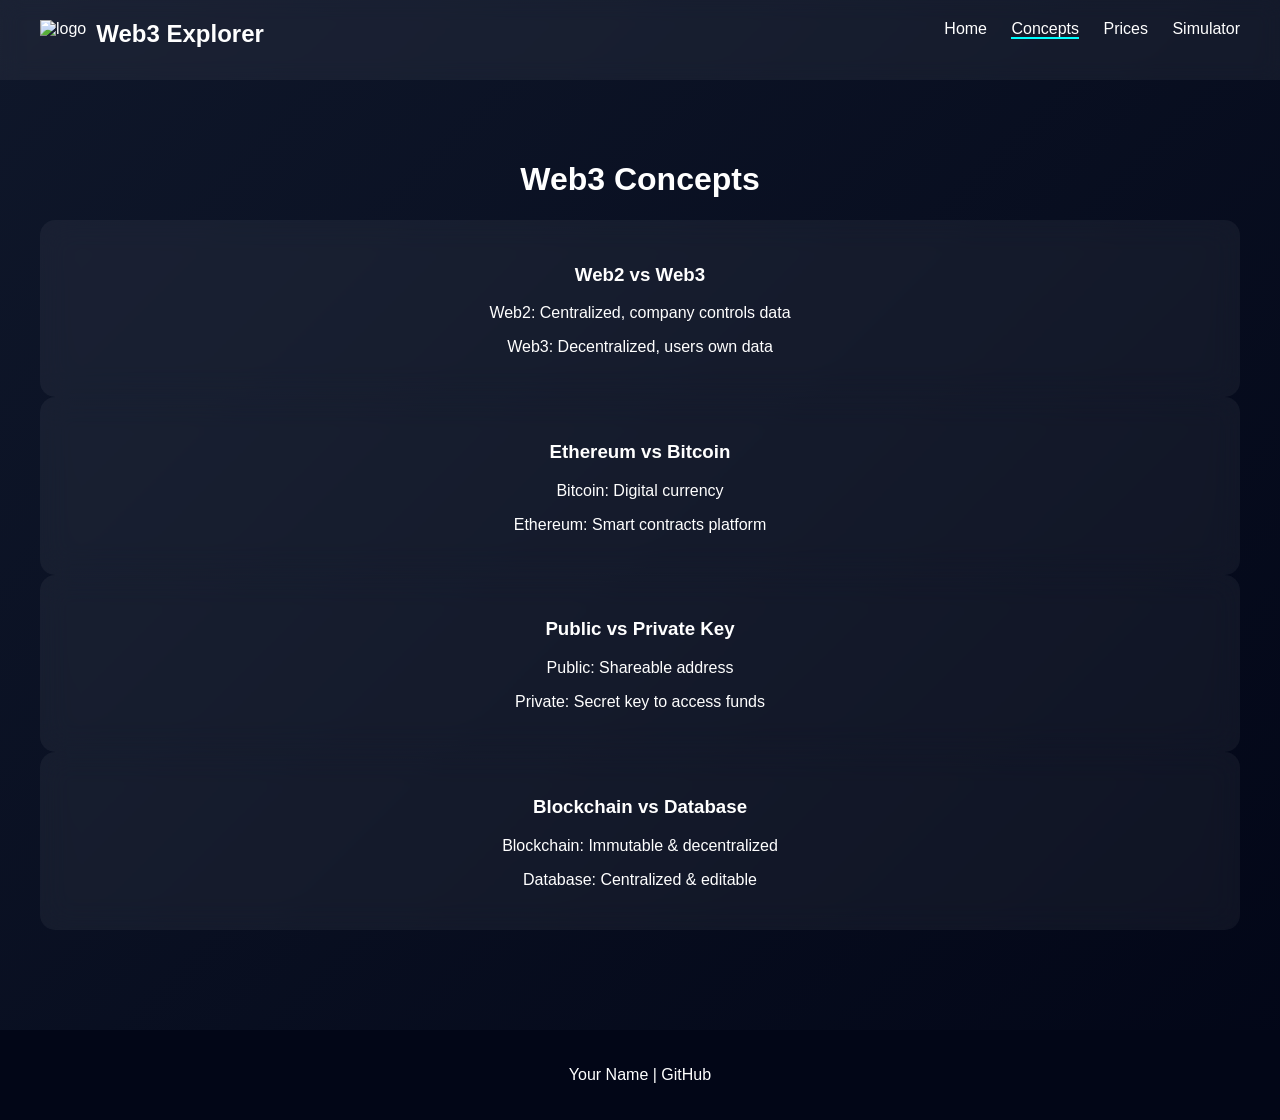
==== concepts.html @ 36f4efc0 "Arbitrum files for the website" ====
<!DOCTYPE html>
<html>
<head>
    <title>Concepts</title>
    <link rel="stylesheet" href="css/style.css">
</head>
<body>

<nav>
    <div class="logo" style="display:flex;">
    <img src="images/logo_color.svg" alt="logo">
    <h2>Web3 Explorer</h2>
    </div>
    
    <div>
        <a href="index.html">Home</a>
        <a href="concepts.html" class="active">Concepts</a>
        <a href="prices.html">Prices</a>
        <a href="simulator.html">Simulator</a>
    </div>
</nav>

<div class="container">

<h1>Web3 Concepts</h1>

<div class="card">
<h3>Web2 vs Web3</h3>
<p>Web2: Centralized, company controls data</p>
<p>Web3: Decentralized, users own data</p>
</div>

<div class="card">
<h3>Ethereum vs Bitcoin</h3>
<p>Bitcoin: Digital currency</p>
<p>Ethereum: Smart contracts platform</p>
</div>

<div class="card">
<h3>Public vs Private Key</h3>
<p>Public: Shareable address</p>
<p>Private: Secret key to access funds</p>
</div>

<div class="card">
<h3>Blockchain vs Database</h3>
<p>Blockchain: Immutable & decentralized</p>
<p>Database: Centralized & editable</p>
</div>

</div>

<footer>
    <p>Your Name | GitHub</p>
</footer>

</body>
</html>
---- css/style.css ----
body {
    margin: 0;
    font-family: 'Segoe UI', sans-serif;
    background: linear-gradient(135deg, #0f172a, #020617);
    color: white;
}

.logo img {
    height: 40px;
    margin-right: 10px;
}
.logo h2 {
    margin: 0;
}

/* NAVBAR */
nav {
    display: flex;
    justify-content: space-between;
    padding: 20px 40px;
    background: rgba(255,255,255,0.05);
    backdrop-filter: blur(10px);
}

nav a {
    color: white;
    margin-left: 20px;
    text-decoration: none;
    font-weight: 500;
}

nav a.active {
    border-bottom: 2px solid cyan;
}

/* CONTAINER */
.container {
    padding: 60px 40px;
    text-align: center;
}

/* GRID */
.grid {
    display: flex;
    gap: 20px;
    margin-top: 30px;
    flex-wrap: wrap;
}

/* CARD */
.card {
    flex: 1;
    min-width: 250px;
    background: rgba(255,255,255,0.05);
    padding: 25px;
    border-radius: 15px;
    backdrop-filter: blur(15px);
    transition: 0.3s;
}

.card:hover {
    transform: translateY(-10px);
}

/* BUTTON */
button {
    padding: 12px 20px;
    border: none;
    background: cyan;
    color: black;
    border-radius: 8px;
    cursor: pointer;
    margin-top: 20px;
}

/* INPUT */
input {
    padding: 10px;
    width: 250px;
    border-radius: 6px;
    border: none;
    margin-top: 20px;
}

/* FOOTER */
footer {
    text-align: center;
    padding: 20px;
    background: #020617;
    margin-top: 40px;
}

footer a {
    color: cyan;
    text-decoration: none;
}
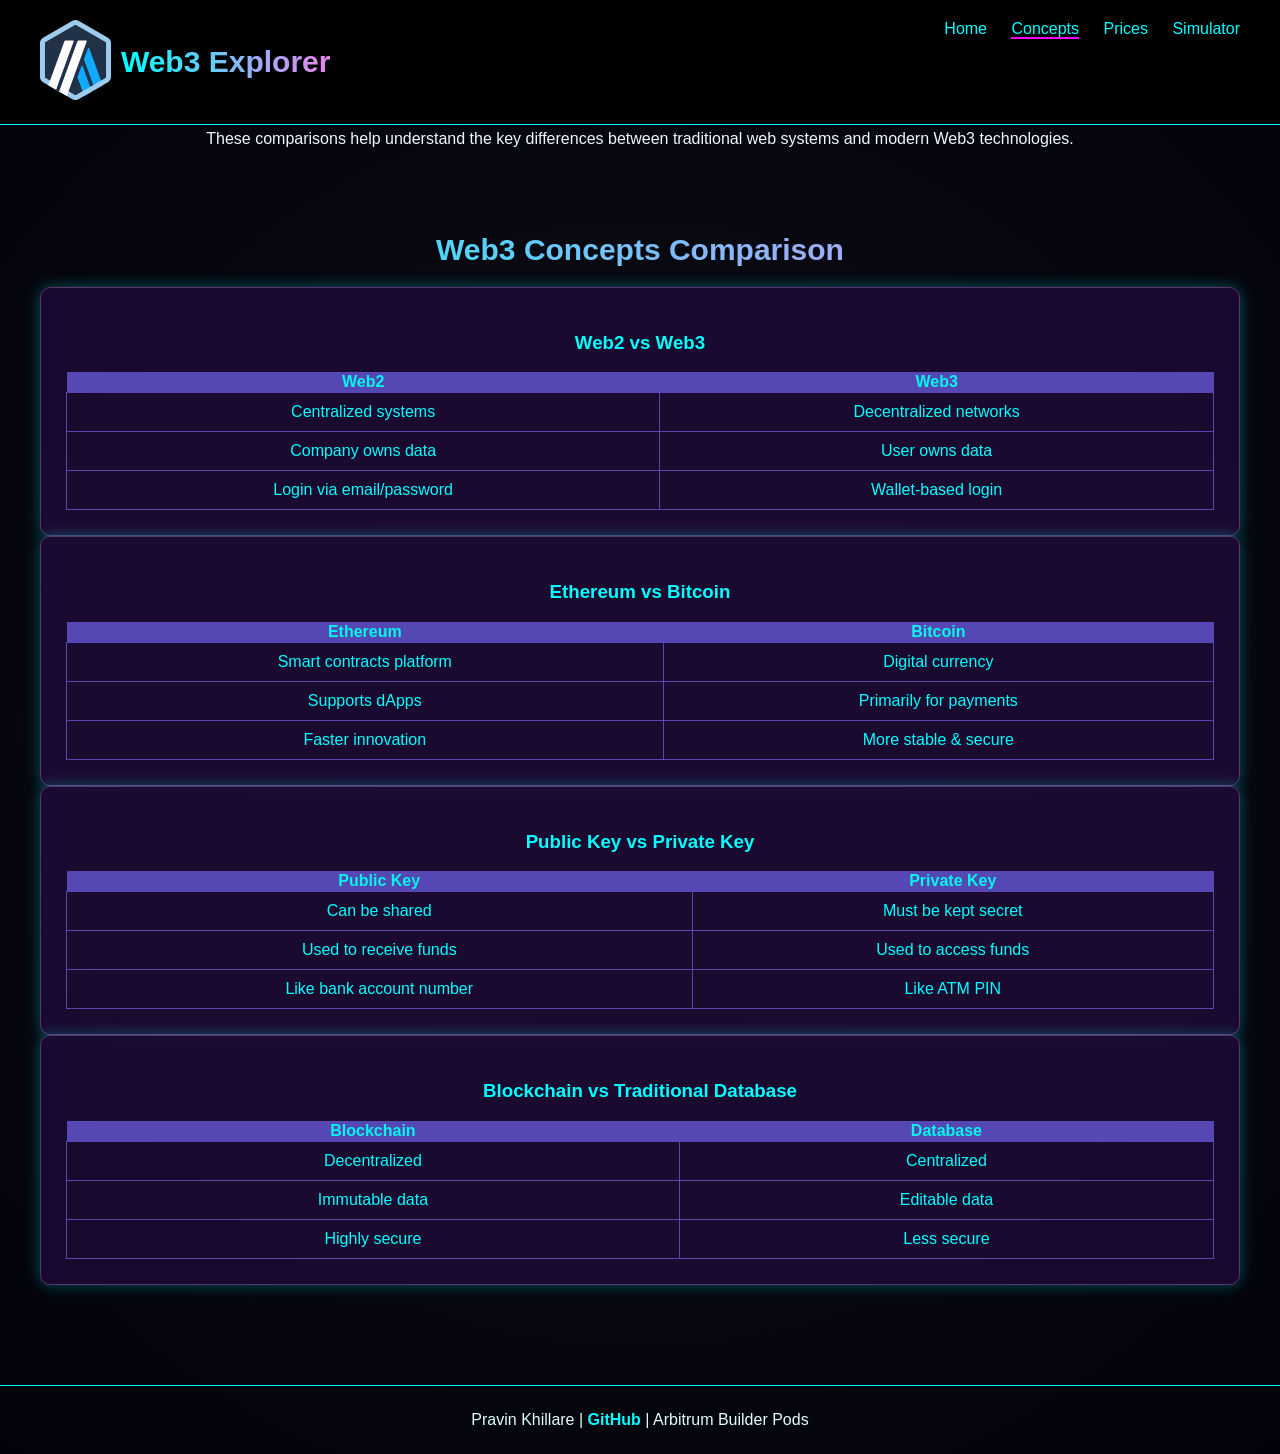
==== commit 27a1de01: "All files are updated." ====
--- a/concepts.html
+++ b/concepts.html
@@ -9,7 +9,7 @@
 <nav>
     <div class="logo" style="display:flex;">
     <img src="images/logo_color.svg" alt="logo">
-    <h2>Web3 Explorer</h2>
+    <h1>Web3 Explorer</h1>
     </div>
     
     <div>
@@ -20,38 +20,113 @@
     </div>
 </nav>
 
+<p style="color:aliceblue;">
+These comparisons help understand the key differences between traditional web systems and modern Web3 technologies.
+</p>
+
 <div class="container">
+    <h1>Web3 Concepts Comparison</h1>
 
-<h1>Web3 Concepts</h1>
+    <!-- Web2 vs Web3 -->
+    <div class="card">
+        <h3>Web2 vs Web3</h3>
+        <table>
+            <tr>
+                <th>Web2</th>
+                <th>Web3</th>
+            </tr>
+            <tr>
+                <td>Centralized systems</td>
+                <td>Decentralized networks</td>
+            </tr>
+            <tr>
+                <td>Company owns data</td>
+                <td>User owns data</td>
+            </tr>
+            <tr>
+                <td>Login via email/password</td>
+                <td>Wallet-based login</td>
+            </tr>
+        </table>
+    </div>
 
-<div class="card">
-<h3>Web2 vs Web3</h3>
-<p>Web2: Centralized, company controls data</p>
-<p>Web3: Decentralized, users own data</p>
-</div>
+    <!-- Ethereum vs Bitcoin -->
+    <div class="card">
+        <h3>Ethereum vs Bitcoin</h3>
+        <table>
+            <tr>
+                <th>Ethereum</th>
+                <th>Bitcoin</th>
+            </tr>
+            <tr>
+                <td>Smart contracts platform</td>
+                <td>Digital currency</td>
+            </tr>
+            <tr>
+                <td>Supports dApps</td>
+                <td>Primarily for payments</td>
+            </tr>
+            <tr>
+                <td>Faster innovation</td>
+                <td>More stable & secure</td>
+            </tr>
+        </table>
+    </div>
 
-<div class="card">
-<h3>Ethereum vs Bitcoin</h3>
-<p>Bitcoin: Digital currency</p>
-<p>Ethereum: Smart contracts platform</p>
-</div>
+    <!-- Public vs Private Key -->
+    <div class="card">
+        <h3>Public Key vs Private Key</h3>
+        <table>
+            <tr>
+                <th>Public Key</th>
+                <th>Private Key</th>
+            </tr>
+            <tr>
+                <td>Can be shared</td>
+                <td>Must be kept secret</td>
+            </tr>
+            <tr>
+                <td>Used to receive funds</td>
+                <td>Used to access funds</td>
+            </tr>
+            <tr>
+                <td>Like bank account number</td>
+                <td>Like ATM PIN</td>
+            </tr>
+        </table>
+    </div>
 
-<div class="card">
-<h3>Public vs Private Key</h3>
-<p>Public: Shareable address</p>
-<p>Private: Secret key to access funds</p>
-</div>
-
-<div class="card">
-<h3>Blockchain vs Database</h3>
-<p>Blockchain: Immutable & decentralized</p>
-<p>Database: Centralized & editable</p>
-</div>
+    <!-- Blockchain vs Database -->
+    <div class="card">
+        <h3>Blockchain vs Traditional Database</h3>
+        <table>
+            <tr>
+                <th>Blockchain</th>
+                <th>Database</th>
+            </tr>
+            <tr>
+                <td>Decentralized</td>
+                <td>Centralized</td>
+            </tr>
+            <tr>
+                <td>Immutable data</td>
+                <td>Editable data</td>
+            </tr>
+            <tr>
+                <td>Highly secure</td>
+                <td>Less secure</td>
+            </tr>
+        </table>
+    </div>
 
 </div>
 
 <footer>
-    <p>Your Name | GitHub</p>
+       <p>
+        Pravin Khillare |
+        <a href="https://github.com/Pravin-Khillare-coder" target="_blank">GitHub</a> |
+        Arbitrum Builder Pods
+    </p>
 </footer>
 
 </body>
--- a/css/style.css
+++ b/css/style.css
@@ -1,16 +1,9 @@
+/* 🌌 CYBERPUNK THEME */
 body {
     margin: 0;
-    font-family: 'Segoe UI', sans-serif;
-    background: linear-gradient(135deg, #0f172a, #020617);
-    color: white;
-}
-
-.logo img {
-    height: 40px;
-    margin-right: 10px;
-}
-.logo h2 {
-    margin: 0;
+    font-family: 'Orbitron', sans-serif;
+    background: radial-gradient(circle at center, #0f0f1a, #02020a);
+    color: #00ffff;
 }
 
 /* NAVBAR */
@@ -18,19 +11,37 @@
     display: flex;
     justify-content: space-between;
     padding: 20px 40px;
-    background: rgba(255,255,255,0.05);
-    backdrop-filter: blur(10px);
+    background: rgba(0, 0, 0, 0.8);
+    border-bottom: 1px solid #00ffff;
 }
 
+/* LOGO */
+.logo span {
+    font-size: 22px;
+    font-weight: bold;
+    color: #00ffff;
+    text-shadow: 0 0 10px #00ffff;
+}
+
+/* NAV LINKS */
 nav a {
-    color: white;
+    color: #00ffff;
     margin-left: 20px;
     text-decoration: none;
-    font-weight: 500;
+    transition: 0.3s;
+}
+
+nav a:hover {
+    color: #ff00ff;
 }
 
 nav a.active {
-    border-bottom: 2px solid cyan;
+    border-bottom: 2px solid #ff00ff;
+}
+
+nav .logo img {
+    height: 80px;
+    margin-right: 10px;
 }
 
 /* CONTAINER */
@@ -39,11 +50,18 @@
     text-align: center;
 }
 
+/* HERO */
+h1 {
+    font-size: 30px;
+    background: linear-gradient(90deg, cyan, violet);
+    -webkit-background-clip: text;
+    -webkit-text-fill-color: transparent;
+}
+
 /* GRID */
 .grid {
     display: flex;
     gap: 20px;
-    margin-top: 30px;
     flex-wrap: wrap;
 }
 
@@ -51,46 +69,87 @@
 .card {
     flex: 1;
     min-width: 250px;
-    background: rgba(255,255,255,0.05);
+    background: rgba(29, 10, 50, 0.926)  ;
+    border: 1px solid #563970;
     padding: 25px;
-    border-radius: 15px;
-    backdrop-filter: blur(15px);
+    border-radius: 10px;
+    box-shadow: 0 0 15px rgba(0,255,255,0.3);
     transition: 0.3s;
 }
 
 .card:hover {
     transform: translateY(-10px);
+    box-shadow: 0 0 25px #ff00ff;
 }
 
 /* BUTTON */
 button {
     padding: 12px 20px;
+    background: #ff00ff;
+    color: black;
     border: none;
-    background: cyan;
-    color: black;
-    border-radius: 8px;
+    border-radius: 5px;
     cursor: pointer;
     margin-top: 20px;
+    font-weight: bold;
+}
+
+button:hover {
+    background: #00ffff;
+}
+
+/* TABLE */
+table {
+    width: 100%;
+    border-collapse: collapse;
+    margin-top: 15px;
+}
+
+th {
+    background: #5648b5fe;
+    color: rgb(4, 247, 235);
+}
+
+td {
+    border: 1px solid #5648b5fe;
+    padding: 10px;
 }
 
 /* INPUT */
 input {
     padding: 10px;
-    width: 250px;
-    border-radius: 6px;
-    border: none;
-    margin-top: 20px;
+    border: 1px solid #030303;
+    background: rgb(255, 255, 255);
+    color: #141414;
+    margin-top: 10px;
 }
 
 /* FOOTER */
 footer {
     text-align: center;
     padding: 20px;
-    background: #020617;
+    border-top: 1px solid #00ffff;
     margin-top: 40px;
 }
 
+p {
+    margin: 5px 0;
+    color: lightcyan;
+}
+
+h2 {
+    font-size: 24px;
+    background: linear-gradient(90deg, #00ffff, violet);
+    -webkit-background-clip: text;
+    -webkit-text-fill-color: transparent;
+}
+
 footer a {
-    color: cyan;
+    color: #00ffff;
     text-decoration: none;
+    font-weight: bold;
+}
+
+p{
+    text-align: center;
 }
